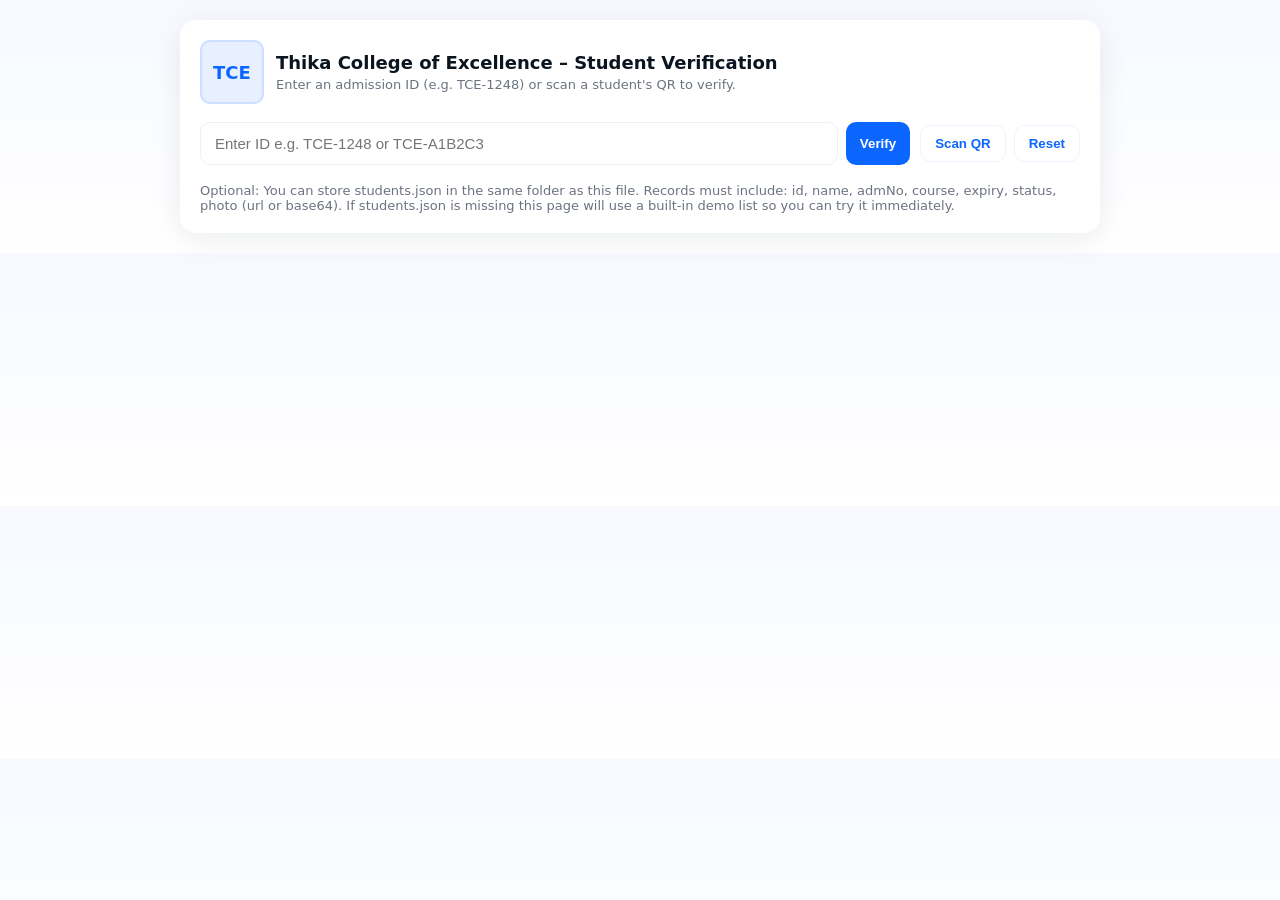
==== STUDENTS/index.html @ b4c0a512 "first upload" ====
<!doctype html>
<html lang="en">
<head>
  <meta charset="utf-8" />
  <meta name="viewport" content="width=device-width,initial-scale=1" />
  <title>Thika College of Excellence - Student Verification</title>
  <style>
    :root{
      --blue: #0b66ff;
      --light-blue: #e8f0ff;
      --dark: #0b1520;
      --muted: #6b7380;
      --card-radius: 12px;
      --gap: 14px;
      font-family: Inter, system-ui, -apple-system, "Segoe UI", Roboto, "Helvetica Neue", Arial;
    }

    *{box-sizing:border-box}
    body{
      margin:0;
      background:linear-gradient(180deg,#f7f9ff 0%, #ffffff 100%);
      color:var(--dark);
      -webkit-font-smoothing:antialiased;
      -moz-osx-font-smoothing:grayscale;
      padding:20px;
      display:flex;
      justify-content:center;
    }

    .container{
      width:100%;
      max-width:920px;
      background:white;
      border-radius:16px;
      box-shadow:0 6px 30px rgba(10,20,40,0.08);
      padding:20px;
    }

    header{
      display:flex;
      gap:12px;
      align-items:center;
      margin-bottom:18px;
    }

    .logo{
      width:64px;height:64px;border-radius:10px;background:var(--light-blue);display:flex;align-items:center;justify-content:center;font-weight:700;color:var(--blue);font-size:18px;
      flex-shrink:0;
      border:2px solid rgba(11,102,255,0.12);
    }

    .title{font-size:18px;font-weight:700}
    .subtitle{font-size:13px;color:var(--muted);margin-top:4px}

    .search-row{display:flex;gap:10px;align-items:center;margin-bottom:18px}
    .search{flex:1;display:flex;gap:8px}
    input[type="text"]{flex:1;padding:12px 14px;border-radius:10px;border:1px solid #edf1f7;font-size:15px}
    button{padding:10px 14px;border-radius:10px;border:none;background:var(--blue);color:white;font-weight:600;cursor:pointer}
    button.ghost{background:transparent;color:var(--blue);border:1px solid rgba(11,102,255,0.08)}

    .result-area{display:grid;grid-template-columns: 220px 1fr;gap:18px;align-items:start}
    .card{border-radius:12px;padding:14px;background:linear-gradient(180deg, #ffffff, #fbfdff);border:1px solid rgba(11,102,255,0.04)}

    .photo{width:100%;height:0;padding-bottom:120%;border-radius:8px;background:#f2f5ff;background-size:cover;background-position:center;border:1px solid #e6ecff}

    .info h2{margin:0 0 6px 0;font-size:20px}
    .info .meta{color:var(--muted);margin-bottom:8px}
    .badge{display:inline-block;padding:6px 8px;border-radius:999px;font-weight:700;font-size:12px}
    .active{background:#e8f9f1;color:#036b3a}
    .graduated{background:#fff6e6;color:#b36b00}
    .suspended{background:#ffecef;color:#a30000}

    .field{display:flex;justify-content:space-between;padding:8px 0;border-top:1px dashed #eef3ff}
    .field:first-of-type{border-top:none}

    .invalid{color:#b00020;background:#fff1f2;padding:12px;border-radius:10px;border:1px solid rgba(176,0,32,0.06)}

    .small{font-size:13px;color:var(--muted)}

    /* responsive */
    @media (max-width:700px){
      .result-area{grid-template-columns:1fr;}
      .logo{width:52px;height:52px}
      .title{font-size:16px}
    }

    /* scanner modal */
    .modal{position:fixed;inset:0;background:rgba(2,8,23,0.6);display:none;align-items:center;justify-content:center}
    .modal.open{display:flex}
    .modal .panel{width:90%;max-width:520px;background:white;padding:12px;border-radius:12px}
    .hint{font-size:13px;color:var(--muted);margin-top:8px}
  </style>
</head>
<body>
  <div class="container">
    <header>
      <div class="logo">TCE</div>
      <div>
        <div class="title">Thika College of Excellence – Student Verification</div>
        <div class="subtitle">Enter an admission ID (e.g. TCE-1248) or scan a student's QR to verify.</div>
      </div>
    </header>

    <div class="search-row">
      <div class="search">
        <input id="idInput" type="text" placeholder="Enter ID e.g. TCE-1248 or TCE-A1B2C3" inputmode="text" autocomplete="off" />
        <button id="searchBtn">Verify</button>
      </div>
      <div style="display:flex;gap:8px">
        <button id="scanBtn" class="ghost">Scan QR</button>
        <button id="resetBtn" class="ghost">Reset</button>
      </div>
    </div>

    <div id="messageArea"></div>

    <div id="result" class="result-area" style="display:none;margin-top:8px">
      <div class="card" id="leftCard">
        <div id="photo" class="photo" title="Student photo"></div>
        <div class="small" style="margin-top:8px">Photo</div>
      </div>
      <div class="card" id="rightCard">
        <div class="info">
          <h2 id="name">Name</h2>
          <div class="meta" id="course">Course</div>
          <div style="margin-top:10px" id="statusWrap"></div>
        </div>

        <div style="margin-top:10px">
          <div class="field"><div class="small">ADM No</div><div id="adm" class="small"></div></div>
          <div class="field"><div class="small">Expiry date</div><div id="expiry" class="small"></div></div>
          <div class="field"><div class="small">Status</div><div id="statusText" class="small"></div></div>
        </div>
      </div>
    </div>

    <div class="small" style="margin-top:16px;color:var(--muted)">
      Optional: You can store students.json in the same folder as this file. Records must include: id, name, admNo, course, expiry, status, photo (url or base64). If students.json is missing this page will use a built-in demo list so you can try it immediately.
    </div>
  </div>

  <!-- Modal for scanner -->
  <div id="modal" class="modal" aria-hidden="true">
    <div class="panel">
      <div id="reader" style="width:100%"></div>
      <div style="display:flex;justify-content:flex-end;margin-top:8px">
        <button id="closeScanner" class="ghost">Close</button>
      </div>
      <div class="hint">Allow camera access. Point the camera at a QR code that contains the student's ID or a link with <code>?id=</code>.</div>
    </div>
  </div>

  <script>
    // Demo fallback data used when students.json is not found.
    const FALLBACK_STUDENTS = [
      {
        id: 'TCE-1248',
        name: 'Michael Lesakale',
        admNo: '123-456-7890',
        course: 'Diploma in Electrical and Electronics',
        expiry: '2027-01-01',
        status: 'Active',
        photo: 'data:image/svg+xml;utf8,' + encodeURIComponent('<svg xmlns="http://www.w3.org/2000/svg" width="400" height="500"><rect width="100%" height="100%" fill="#e8f0ff"/><text x="50%" y="50%" dominant-baseline="middle" text-anchor="middle" font-size="28" fill="#0b66ff" font-family="sans-serif">Michael<br/>Lesakale</text></svg>')
      },
      {
        id: 'TCE-A1B2C3',
        name: 'Aisha Mwende',
        admNo: '987-654-3210',
        course: 'Diploma in ICT',
        expiry: '2026-07-15',
        status: 'Graduated',
        photo: 'data:image/svg+xml;utf8,' + encodeURIComponent('<svg xmlns="http://www.w3.org/2000/svg" width="400" height="500"><rect width="100%" height="100%" fill="#f8faff"/><text x="50%" y="50%" dominant-baseline="middle" text-anchor="middle" font-size="28" fill="#0b66ff" font-family="sans-serif">Aisha<br/>Mwende</text></svg>')
      }
    ];

    let students = [];

    async function loadStudents() {
      // Try JSON first
      try{
        const res = await fetch('./students.json', {cache: 'no-store'});
        if (!res.ok) throw new Error('JSON not found');
        const data = await res.json();
        students = normalize(data);
        return;
      }catch(e){
        // try CSV
        try{
          const res2 = await fetch('./students.csv', {cache: 'no-store'});
          if (res2.ok){
            const text = await res2.text();
            students = parseCSV(text);
            return;
          }
        }catch(e2){}
      }
      // fallback
      students = FALLBACK_STUDENTS;
    }

    function normalize(list){
      // ensure keys are lowercase and expected
      return list.map(item => ({
        id: item.id || item.ID || (item.admNo ? item.admNo : ''),
        name: item.name || item.Name || '',
        admNo: item.admNo || item.ADM || item.ADM_NO || item.adm || '',
        course: item.course || item.Course || '',
        expiry: item.expiry || item.Expiry || item.expiry_date || '',
        status: (item.status || item.Status || 'Active'),
        photo: item.photo || item.photoUrl || item.photo_url || ''
      }));
    }

    function parseCSV(text){
      // very small CSV parser; expects header row
      const rows = text.split(/\r?\n/).filter(r=>r.trim());
      if (rows.length < 1) return [];
      const headers = rows[0].split(',').map(h=>h.trim());
      const data = rows.slice(1).map(r=>{
        const cols = r.split(',');
        const obj = {};
        headers.forEach((h,i)=> obj[h.trim()] = (cols[i]||'').trim());
        return obj;
      });
      return normalize(data);
    }

    function showInvalid(msg){
      const area = document.getElementById('messageArea');
      area.innerHTML = `<div class="invalid">${msg}</div>`;
      document.getElementById('result').style.display = 'none';
    }

    function showStudent(s){
      document.getElementById('messageArea').innerHTML = '';
      document.getElementById('result').style.display = 'grid';
      document.getElementById('photo').style.backgroundImage = `url('${s.photo||''}')`;
      document.getElementById('name').innerText = s.name || '-';
      document.getElementById('course').innerText = s.course || '-';
      document.getElementById('adm').innerText = s.admNo || (s.id||'-');
      document.getElementById('expiry').innerText = s.expiry || '-';
      document.getElementById('statusText').innerText = s.status || '-';

      const wrap = document.getElementById('statusWrap');
      const st = (s.status||'Active').toLowerCase();
      let cls='active', txt='Active';
      if (st.includes('grad')){ cls='graduated'; txt='Graduated' }
      else if (st.includes('susp')){ cls='suspended'; txt='Suspended' }
      else { cls='active'; txt='Active' }
      wrap.innerHTML = `<span class="badge ${cls}">${txt}</span>`;
    }

    function findById(q){
      if(!q) return null;
      q = q.trim();
      return students.find(s=> (s.id||'').toLowerCase() === q.toLowerCase() || (s.admNo||'').toLowerCase() === q.toLowerCase());
    }

    document.getElementById('searchBtn').addEventListener('click', ()=>{
      const q = document.getElementById('idInput').value;
      const found = findById(q);
      if(found) showStudent(found); else showInvalid('Invalid or Unregistered ID.');
    });

    document.getElementById('resetBtn').addEventListener('click', ()=>{
      document.getElementById('idInput').value='';
      document.getElementById('messageArea').innerHTML='';
      document.getElementById('result').style.display='none';
    });

    // Support ?id= in URL
    function checkQueryParam(){
      const params = new URLSearchParams(location.search);
      const id = params.get('id');
      if(id){
        document.getElementById('idInput').value = id;
        const found = findById(id);
        if(found) showStudent(found); else showInvalid('Invalid or Unregistered ID.');
      }
    }

    // Simple QR code scanner integration using html5-qrcode (optional). We only load the script if user opens scanner.
    let html5QrCode = null;
    async function openScanner(){
      const modal = document.getElementById('modal'); modal.classList.add('open'); modal.setAttribute('aria-hidden','false');
      if(!window.Html5Qrcode){
        // load script dynamically from CDN
        try{
          await loadScript('https://unpkg.com/html5-qrcode@2.3.7/minified/html5-qrcode.min.js');
        }catch(e){
          alert('Failed to load QR scanner. Check network.');
          return;
        }
      }

      const readerId = 'reader';
      html5QrCode = new Html5Qrcode(readerId);
      const config = { fps: 10, qrbox: {width:250,height:250} };
      Html5Qrcode.getCameras().then(cameras=>{
        const camId = (cameras && cameras.length>0) ? cameras[0].id : null;
        html5QrCode.start(camId, config, qrCodeMessage=>{
          // qrCodeMessage may be a full URL or just an ID
          // if it contains ?id=, parse it
          let id = qrCodeMessage;
          try{ const u = new URL(qrCodeMessage); id = new URL(qrCodeMessage).searchParams.get('id') || qrCodeMessage; }catch(e){}
          // stop and close
          stopScanner();
          document.getElementById('idInput').value = id;
          const found = findById(id);
          if(found) showStudent(found); else showInvalid('Invalid or Unregistered ID.');
        }, err => {
          // ignore scan errors
        }).catch(err=>{
          console.error('start error', err);
        });
      }).catch(err=>{
        console.warn('camera list error', err);
        // try starting without camera id
        html5QrCode.start({facingMode: 'environment'}, config, qrCodeMessage=>{}, err=>{}).catch(()=>{});
      });
    }

    function stopScanner(){
      const modal = document.getElementById('modal'); modal.classList.remove('open'); modal.setAttribute('aria-hidden','true');
      if(html5QrCode){ html5QrCode.stop().then(()=>{ html5QrCode.clear(); html5QrCode=null; }).catch(()=>{html5QrCode=null}); }
    }

    document.getElementById('scanBtn').addEventListener('click', ()=> openScanner());
    document.getElementById('closeScanner').addEventListener('click', ()=> stopScanner());

    function loadScript(url){
      return new Promise((resolve,reject)=>{
        const s = document.createElement('script'); s.src = url; s.onload = ()=>resolve(); s.onerror = ()=>reject(); document.head.appendChild(s);
      });
    }

    // On load
    (async function(){
      await loadStudents();
      checkQueryParam();

      // support enter key
      document.getElementById('idInput').addEventListener('keydown', (e)=>{ if(e.key === 'Enter'){ document.getElementById('searchBtn').click(); } });
    })();
  </script>
</body>
</html>
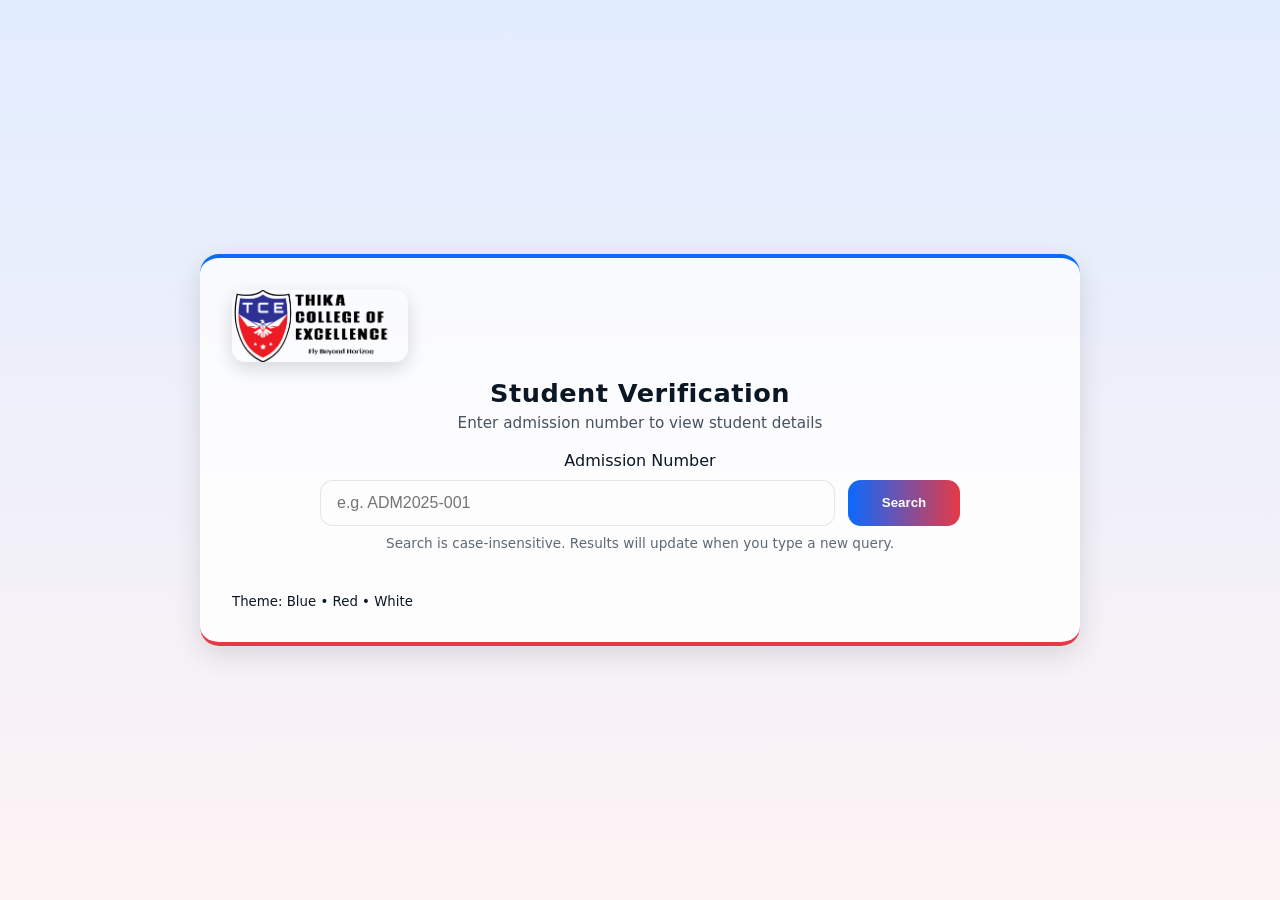
==== commit b962a95a: "update website" ====
--- a/STUDENTS/index.html
+++ b/STUDENTS/index.html
@@ -2,346 +2,49 @@
 <html lang="en">
 <head>
   <meta charset="utf-8" />
-  <meta name="viewport" content="width=device-width,initial-scale=1" />
-  <title>Thika College of Excellence - Student Verification</title>
-  <style>
-    :root{
-      --blue: #0b66ff;
-      --light-blue: #e8f0ff;
-      --dark: #0b1520;
-      --muted: #6b7380;
-      --card-radius: 12px;
-      --gap: 14px;
-      font-family: Inter, system-ui, -apple-system, "Segoe UI", Roboto, "Helvetica Neue", Arial;
-    }
-
-    *{box-sizing:border-box}
-    body{
-      margin:0;
-      background:linear-gradient(180deg,#f7f9ff 0%, #ffffff 100%);
-      color:var(--dark);
-      -webkit-font-smoothing:antialiased;
-      -moz-osx-font-smoothing:grayscale;
-      padding:20px;
-      display:flex;
-      justify-content:center;
-    }
-
-    .container{
-      width:100%;
-      max-width:920px;
-      background:white;
-      border-radius:16px;
-      box-shadow:0 6px 30px rgba(10,20,40,0.08);
-      padding:20px;
-    }
-
-    header{
-      display:flex;
-      gap:12px;
-      align-items:center;
-      margin-bottom:18px;
-    }
-
-    .logo{
-      width:64px;height:64px;border-radius:10px;background:var(--light-blue);display:flex;align-items:center;justify-content:center;font-weight:700;color:var(--blue);font-size:18px;
-      flex-shrink:0;
-      border:2px solid rgba(11,102,255,0.12);
-    }
-
-    .title{font-size:18px;font-weight:700}
-    .subtitle{font-size:13px;color:var(--muted);margin-top:4px}
-
-    .search-row{display:flex;gap:10px;align-items:center;margin-bottom:18px}
-    .search{flex:1;display:flex;gap:8px}
-    input[type="text"]{flex:1;padding:12px 14px;border-radius:10px;border:1px solid #edf1f7;font-size:15px}
-    button{padding:10px 14px;border-radius:10px;border:none;background:var(--blue);color:white;font-weight:600;cursor:pointer}
-    button.ghost{background:transparent;color:var(--blue);border:1px solid rgba(11,102,255,0.08)}
-
-    .result-area{display:grid;grid-template-columns: 220px 1fr;gap:18px;align-items:start}
-    .card{border-radius:12px;padding:14px;background:linear-gradient(180deg, #ffffff, #fbfdff);border:1px solid rgba(11,102,255,0.04)}
-
-    .photo{width:100%;height:0;padding-bottom:120%;border-radius:8px;background:#f2f5ff;background-size:cover;background-position:center;border:1px solid #e6ecff}
-
-    .info h2{margin:0 0 6px 0;font-size:20px}
-    .info .meta{color:var(--muted);margin-bottom:8px}
-    .badge{display:inline-block;padding:6px 8px;border-radius:999px;font-weight:700;font-size:12px}
-    .active{background:#e8f9f1;color:#036b3a}
-    .graduated{background:#fff6e6;color:#b36b00}
-    .suspended{background:#ffecef;color:#a30000}
-
-    .field{display:flex;justify-content:space-between;padding:8px 0;border-top:1px dashed #eef3ff}
-    .field:first-of-type{border-top:none}
-
-    .invalid{color:#b00020;background:#fff1f2;padding:12px;border-radius:10px;border:1px solid rgba(176,0,32,0.06)}
-
-    .small{font-size:13px;color:var(--muted)}
-
-    /* responsive */
-    @media (max-width:700px){
-      .result-area{grid-template-columns:1fr;}
-      .logo{width:52px;height:52px}
-      .title{font-size:16px}
-    }
-
-    /* scanner modal */
-    .modal{position:fixed;inset:0;background:rgba(2,8,23,0.6);display:none;align-items:center;justify-content:center}
-    .modal.open{display:flex}
-    .modal .panel{width:90%;max-width:520px;background:white;padding:12px;border-radius:12px}
-    .hint{font-size:13px;color:var(--muted);margin-top:8px}
-  </style>
+  <meta name="viewport" content="width=device-width, initial-scale=1" />
+  <title>Student Verification</title>
+  <link rel="stylesheet" href="style.css" />
 </head>
 <body>
-  <div class="container">
-    <header>
-      <div class="logo">TCE</div>
-      <div>
-        <div class="title">Thika College of Excellence – Student Verification</div>
-        <div class="subtitle">Enter an admission ID (e.g. TCE-1248) or scan a student's QR to verify.</div>
+  <main class="wrap">
+
+    <!-- Header with school logo -->
+    <header class="header">
+      <div class="logo-container">
+        <img src="img/logo.png" alt="School Logo" class="school-logo" />
       </div>
+      <h1 class="title">Student Verification</h1>
+      <p class="subtitle">Enter admission number to view student details</p>
     </header>
 
-    <div class="search-row">
-      <div class="search">
-        <input id="idInput" type="text" placeholder="Enter ID e.g. TCE-1248 or TCE-A1B2C3" inputmode="text" autocomplete="off" />
-        <button id="searchBtn">Verify</button>
+    <!-- Search section -->
+    <section class="search-area">
+      <label for="admInput" class="visually-hidden">Admission Number</label>
+      <div class="search-row">
+        <input 
+          id="admInput" 
+          type="text" 
+          inputmode="text" 
+          placeholder="e.g. ADM2025-001" 
+          aria-label="Admission Number"
+        />
+        <button id="searchBtn" type="button" aria-label="Search Student">Search</button>
       </div>
-      <div style="display:flex;gap:8px">
-        <button id="scanBtn" class="ghost">Scan QR</button>
-        <button id="resetBtn" class="ghost">Reset</button>
-      </div>
-    </div>
+      <p id="hint" class="hint">
+        Search is case-insensitive. Results will update when you type a new query.
+      </p>
+    </section>
 
-    <div id="messageArea"></div>
+    <!-- Results area -->
+    <section id="resultArea" class="result-area" aria-live="polite"></section>
 
-    <div id="result" class="result-area" style="display:none;margin-top:8px">
-      <div class="card" id="leftCard">
-        <div id="photo" class="photo" title="Student photo"></div>
-        <div class="small" style="margin-top:8px">Photo</div>
-      </div>
-      <div class="card" id="rightCard">
-        <div class="info">
-          <h2 id="name">Name</h2>
-          <div class="meta" id="course">Course</div>
-          <div style="margin-top:10px" id="statusWrap"></div>
-        </div>
+    <!-- Footer -->
+    <footer class="footer">
+      <small>Theme: Blue • Red • White</small>
+    </footer>
+  </main>
 
-        <div style="margin-top:10px">
-          <div class="field"><div class="small">ADM No</div><div id="adm" class="small"></div></div>
-          <div class="field"><div class="small">Expiry date</div><div id="expiry" class="small"></div></div>
-          <div class="field"><div class="small">Status</div><div id="statusText" class="small"></div></div>
-        </div>
-      </div>
-    </div>
-
-    <div class="small" style="margin-top:16px;color:var(--muted)">
-      Optional: You can store students.json in the same folder as this file. Records must include: id, name, admNo, course, expiry, status, photo (url or base64). If students.json is missing this page will use a built-in demo list so you can try it immediately.
-    </div>
-  </div>
-
-  <!-- Modal for scanner -->
-  <div id="modal" class="modal" aria-hidden="true">
-    <div class="panel">
-      <div id="reader" style="width:100%"></div>
-      <div style="display:flex;justify-content:flex-end;margin-top:8px">
-        <button id="closeScanner" class="ghost">Close</button>
-      </div>
-      <div class="hint">Allow camera access. Point the camera at a QR code that contains the student's ID or a link with <code>?id=</code>.</div>
-    </div>
-  </div>
-
-  <script>
-    // Demo fallback data used when students.json is not found.
-    const FALLBACK_STUDENTS = [
-      {
-        id: 'TCE-1248',
-        name: 'Michael Lesakale',
-        admNo: '123-456-7890',
-        course: 'Diploma in Electrical and Electronics',
-        expiry: '2027-01-01',
-        status: 'Active',
-        photo: 'data:image/svg+xml;utf8,' + encodeURIComponent('<svg xmlns="http://www.w3.org/2000/svg" width="400" height="500"><rect width="100%" height="100%" fill="#e8f0ff"/><text x="50%" y="50%" dominant-baseline="middle" text-anchor="middle" font-size="28" fill="#0b66ff" font-family="sans-serif">Michael<br/>Lesakale</text></svg>')
-      },
-      {
-        id: 'TCE-A1B2C3',
-        name: 'Aisha Mwende',
-        admNo: '987-654-3210',
-        course: 'Diploma in ICT',
-        expiry: '2026-07-15',
-        status: 'Graduated',
-        photo: 'data:image/svg+xml;utf8,' + encodeURIComponent('<svg xmlns="http://www.w3.org/2000/svg" width="400" height="500"><rect width="100%" height="100%" fill="#f8faff"/><text x="50%" y="50%" dominant-baseline="middle" text-anchor="middle" font-size="28" fill="#0b66ff" font-family="sans-serif">Aisha<br/>Mwende</text></svg>')
-      }
-    ];
-
-    let students = [];
-
-    async function loadStudents() {
-      // Try JSON first
-      try{
-        const res = await fetch('./students.json', {cache: 'no-store'});
-        if (!res.ok) throw new Error('JSON not found');
-        const data = await res.json();
-        students = normalize(data);
-        return;
-      }catch(e){
-        // try CSV
-        try{
-          const res2 = await fetch('./students.csv', {cache: 'no-store'});
-          if (res2.ok){
-            const text = await res2.text();
-            students = parseCSV(text);
-            return;
-          }
-        }catch(e2){}
-      }
-      // fallback
-      students = FALLBACK_STUDENTS;
-    }
-
-    function normalize(list){
-      // ensure keys are lowercase and expected
-      return list.map(item => ({
-        id: item.id || item.ID || (item.admNo ? item.admNo : ''),
-        name: item.name || item.Name || '',
-        admNo: item.admNo || item.ADM || item.ADM_NO || item.adm || '',
-        course: item.course || item.Course || '',
-        expiry: item.expiry || item.Expiry || item.expiry_date || '',
-        status: (item.status || item.Status || 'Active'),
-        photo: item.photo || item.photoUrl || item.photo_url || ''
-      }));
-    }
-
-    function parseCSV(text){
-      // very small CSV parser; expects header row
-      const rows = text.split(/\r?\n/).filter(r=>r.trim());
-      if (rows.length < 1) return [];
-      const headers = rows[0].split(',').map(h=>h.trim());
-      const data = rows.slice(1).map(r=>{
-        const cols = r.split(',');
-        const obj = {};
-        headers.forEach((h,i)=> obj[h.trim()] = (cols[i]||'').trim());
-        return obj;
-      });
-      return normalize(data);
-    }
-
-    function showInvalid(msg){
-      const area = document.getElementById('messageArea');
-      area.innerHTML = `<div class="invalid">${msg}</div>`;
-      document.getElementById('result').style.display = 'none';
-    }
-
-    function showStudent(s){
-      document.getElementById('messageArea').innerHTML = '';
-      document.getElementById('result').style.display = 'grid';
-      document.getElementById('photo').style.backgroundImage = `url('${s.photo||''}')`;
-      document.getElementById('name').innerText = s.name || '-';
-      document.getElementById('course').innerText = s.course || '-';
-      document.getElementById('adm').innerText = s.admNo || (s.id||'-');
-      document.getElementById('expiry').innerText = s.expiry || '-';
-      document.getElementById('statusText').innerText = s.status || '-';
-
-      const wrap = document.getElementById('statusWrap');
-      const st = (s.status||'Active').toLowerCase();
-      let cls='active', txt='Active';
-      if (st.includes('grad')){ cls='graduated'; txt='Graduated' }
-      else if (st.includes('susp')){ cls='suspended'; txt='Suspended' }
-      else { cls='active'; txt='Active' }
-      wrap.innerHTML = `<span class="badge ${cls}">${txt}</span>`;
-    }
-
-    function findById(q){
-      if(!q) return null;
-      q = q.trim();
-      return students.find(s=> (s.id||'').toLowerCase() === q.toLowerCase() || (s.admNo||'').toLowerCase() === q.toLowerCase());
-    }
-
-    document.getElementById('searchBtn').addEventListener('click', ()=>{
-      const q = document.getElementById('idInput').value;
-      const found = findById(q);
-      if(found) showStudent(found); else showInvalid('Invalid or Unregistered ID.');
-    });
-
-    document.getElementById('resetBtn').addEventListener('click', ()=>{
-      document.getElementById('idInput').value='';
-      document.getElementById('messageArea').innerHTML='';
-      document.getElementById('result').style.display='none';
-    });
-
-    // Support ?id= in URL
-    function checkQueryParam(){
-      const params = new URLSearchParams(location.search);
-      const id = params.get('id');
-      if(id){
-        document.getElementById('idInput').value = id;
-        const found = findById(id);
-        if(found) showStudent(found); else showInvalid('Invalid or Unregistered ID.');
-      }
-    }
-
-    // Simple QR code scanner integration using html5-qrcode (optional). We only load the script if user opens scanner.
-    let html5QrCode = null;
-    async function openScanner(){
-      const modal = document.getElementById('modal'); modal.classList.add('open'); modal.setAttribute('aria-hidden','false');
-      if(!window.Html5Qrcode){
-        // load script dynamically from CDN
-        try{
-          await loadScript('https://unpkg.com/html5-qrcode@2.3.7/minified/html5-qrcode.min.js');
-        }catch(e){
-          alert('Failed to load QR scanner. Check network.');
-          return;
-        }
-      }
-
-      const readerId = 'reader';
-      html5QrCode = new Html5Qrcode(readerId);
-      const config = { fps: 10, qrbox: {width:250,height:250} };
-      Html5Qrcode.getCameras().then(cameras=>{
-        const camId = (cameras && cameras.length>0) ? cameras[0].id : null;
-        html5QrCode.start(camId, config, qrCodeMessage=>{
-          // qrCodeMessage may be a full URL or just an ID
-          // if it contains ?id=, parse it
-          let id = qrCodeMessage;
-          try{ const u = new URL(qrCodeMessage); id = new URL(qrCodeMessage).searchParams.get('id') || qrCodeMessage; }catch(e){}
-          // stop and close
-          stopScanner();
-          document.getElementById('idInput').value = id;
-          const found = findById(id);
-          if(found) showStudent(found); else showInvalid('Invalid or Unregistered ID.');
-        }, err => {
-          // ignore scan errors
-        }).catch(err=>{
-          console.error('start error', err);
-        });
-      }).catch(err=>{
-        console.warn('camera list error', err);
-        // try starting without camera id
-        html5QrCode.start({facingMode: 'environment'}, config, qrCodeMessage=>{}, err=>{}).catch(()=>{});
-      });
-    }
-
-    function stopScanner(){
-      const modal = document.getElementById('modal'); modal.classList.remove('open'); modal.setAttribute('aria-hidden','true');
-      if(html5QrCode){ html5QrCode.stop().then(()=>{ html5QrCode.clear(); html5QrCode=null; }).catch(()=>{html5QrCode=null}); }
-    }
-
-    document.getElementById('scanBtn').addEventListener('click', ()=> openScanner());
-    document.getElementById('closeScanner').addEventListener('click', ()=> stopScanner());
-
-    function loadScript(url){
-      return new Promise((resolve,reject)=>{
-        const s = document.createElement('script'); s.src = url; s.onload = ()=>resolve(); s.onerror = ()=>reject(); document.head.appendChild(s);
-      });
-    }
-
-    // On load
-    (async function(){
-      await loadStudents();
-      checkQueryParam();
-
-      // support enter key
-      document.getElementById('idInput').addEventListener('keydown', (e)=>{ if(e.key === 'Enter'){ document.getElementById('searchBtn').click(); } });
-    })();
-  </script>
+  <script src="scripte.js"></script>
 </body>
 </html>
--- a/STUDENTS/style.css
+++ b/STUDENTS/style.css
@@ -0,0 +1,335 @@
+:root {
+  /* Core palette */
+  --blue: #0b69ff;
+  --red: #e63946;
+  --white: #ffffff;
+  --text: #0b1724;
+
+  /* Backgrounds & effects */
+  --card-bg: rgba(255, 255, 255, 0.95);
+  --glass: rgba(255, 255, 255, 0.08);
+  --shadow: 0 0.5rem 1.8rem rgba(10, 10, 20, 0.12);
+
+  /* Layout system */
+  --radius: 1rem;
+  --gap: 1rem;
+  --max-width: 55rem;
+
+  /* Typography scale */
+  --fs-base: 1rem;
+  --fs-small: 0.85rem;
+  --fs-large: 1.6rem;
+}
+
+/* Reset & base */
+* {
+  box-sizing: border-box;
+  margin: 0;
+  padding: 0;
+}
+/* Logo container */
+.logo-container {
+  display: flex;
+  justify-content: flex-start; /* align logo to the left */
+  margin-bottom: 1rem;
+  align-items: center; /* vertically center if needed with title/subtitle */
+}
+
+/* School logo */
+.school-logo {
+  width: 11rem;           /* final width that fits the logo */
+  height: 4.5rem;         /* rectangular shape */
+  border-radius: 0.8rem;  /* slightly rounded corners */
+  box-shadow: 0 0.4rem 1.2rem rgba(0,0,0,0.15); /* subtle premium shadow */
+  object-fit: cover;      /* fills the rectangle without distortion */
+  transition: transform 0.2s ease, box-shadow 0.2s ease;
+}
+
+.school-logo:hover {
+  transform: scale(1.05);       /* subtle zoom effect */
+  box-shadow: 0 0.6rem 1.8rem rgba(0,0,0,0.2);
+}
+
+/* Responsive logo */
+@media (max-width: 48rem) {
+  .school-logo {
+    width: 8rem;   /* slightly smaller on mobile */
+    height: 3.5rem;
+  }
+}
+
+
+html {
+  font-size: 16px; /* Easy scaling base */
+  scroll-behavior: smooth;
+}
+
+body {
+  font-family: Inter, system-ui, -apple-system, "Segoe UI", Roboto, "Helvetica Neue", Arial;
+  background: linear-gradient(180deg, rgba(11, 105, 255, 0.12), rgba(230, 57, 70, 0.06));
+  color: var(--text);
+  -webkit-font-smoothing: antialiased;
+  -moz-osx-font-smoothing: grayscale;
+  padding: 2rem 1.2rem;
+  display: flex;
+  align-items: center;
+  justify-content: center;
+  min-height: 100vh;
+}
+
+/* Wrapper */
+.wrap {
+  width: 100%;
+  max-width: var(--max-width);
+  background: linear-gradient(180deg, rgba(255, 255, 255, 0.75), rgba(255, 255, 255, 0.9));
+  border-radius: 1.2rem;
+  box-shadow: var(--shadow);
+  padding: 2rem;
+  border-top: 0.3rem solid var(--blue);
+  border-bottom: 0.3rem solid var(--red);
+}
+
+/* Header */
+.header {
+  text-align: center;
+  margin-bottom: 1.2rem;
+}
+
+.title {
+  font-size: var(--fs-large);
+  letter-spacing: 0.03rem;
+  margin-bottom: 0.4rem;
+}
+
+.subtitle {
+  color: #263544;
+  font-size: 0.95rem;
+  opacity: 0.85;
+}
+
+/* Search area */
+.search-area {
+  display: flex;
+  flex-direction: column;
+  gap: 0.6rem;
+  align-items: center;
+  margin: 1rem 0 1.5rem;
+}
+
+.search-row {
+  display: flex;
+  width: 100%;
+  gap: 0.8rem;
+  max-width: 40rem;
+}
+
+.search-row input {
+  flex: 1;
+  padding: 0.8rem 1rem;
+  font-size: var(--fs-base);
+  border-radius: 0.8rem;
+  border: 1px solid rgba(11, 25, 40, 0.1);
+  outline: none;
+  background: var(--glass);
+  transition: box-shadow 0.2s ease, transform 0.1s ease;
+}
+
+.search-row input:focus {
+  box-shadow: 0 0.4rem 1rem rgba(11, 105, 255, 0.15);
+  transform: translateY(-0.1rem);
+}
+
+.search-row button {
+  min-width: 7rem;
+  padding: 0.8rem 1.2rem;
+  border-radius: 0.8rem;
+  border: none;
+  font-weight: 600;
+  cursor: pointer;
+  background: linear-gradient(90deg, var(--blue), var(--red));
+  color: var(--white);
+  transition: transform 0.15s ease, box-shadow 0.15s ease;
+}
+
+.search-row button:hover {
+  transform: translateY(-0.15rem);
+  box-shadow: 0 0.8rem 1.6rem rgba(0, 0, 0, 0.08);
+}
+
+.hint {
+  font-size: var(--fs-small);
+  color: #2b3944;
+  opacity: 0.75;
+}
+
+/* Results */
+.result-area {
+  margin-top: 1rem;
+  display: flex;
+  justify-content: center;
+  padding: 0.5rem;
+}
+
+/* Card */
+.card {
+  width: 100%;
+  max-width: 44rem;
+  background: var(--card-bg);
+  border-radius: var(--radius);
+  padding: 1.2rem;
+  box-shadow: 0 0.5rem 1.4rem rgba(10, 10, 20, 0.08);
+  display: grid;
+  grid-template-columns: minmax(6rem, 10rem) 1fr auto;
+  gap: 1rem;
+  align-items: center;
+  transform-origin: top center;
+  animation: popIn 0.28s ease both;
+  border-left: 0.4rem solid var(--blue);
+}
+
+.card.error {
+  border-left-color: var(--red);
+  background: linear-gradient(180deg, rgba(230, 57, 70, 0.08), rgba(255, 255, 255, 0.8));
+}
+
+/* Photo */
+.card .photo {
+  width: 100%;
+  aspect-ratio: 1/1;
+  border-radius: 0.8rem;
+  overflow: hidden;
+  box-shadow: 0 0.3rem 0.9rem rgba(0, 0, 0, 0.1);
+}
+
+.card .photo img {
+  width: 100%;
+  height: 100%;
+  object-fit: cover;
+}
+
+/* Meta */
+.card .meta {
+  display: flex;
+  flex-direction: column;
+  gap: 0.4rem;
+}
+
+.meta .label {
+  font-size: 0.75rem;
+  color: #5a6a78;
+  text-transform: uppercase;
+  letter-spacing: 0.05rem;
+}
+
+.meta .value {
+  font-size: 1rem;
+  font-weight: 700;
+  color: var(--text);
+}
+
+/* Details */
+.details {
+  display: grid;
+  grid-template-columns: repeat(auto-fit, minmax(12rem, 1fr));
+  gap: 0.8rem;
+  margin-top: 0.4rem;
+}
+
+.detail-item {
+  background: rgba(11, 25, 40, 0.04);
+  padding: 0.6rem 0.8rem;
+  border-radius: 0.6rem;
+  font-size: 0.9rem;
+}
+
+/* Actions */
+.actions {
+  display: flex;
+  flex-direction: column;
+  gap: 0.6rem;
+  align-items: flex-end;
+}
+
+.actions small {
+  font-size: var(--fs-small);
+  color: #394b57;
+}
+
+.actions button {
+  padding: 0.6rem 0.9rem;
+  border-radius: 0.6rem;
+  border: 1px solid rgba(11, 25, 40, 0.08);
+  background: transparent;
+  cursor: pointer;
+  transition: all 0.2s ease;
+}
+
+.actions button:hover {
+  background: rgba(11, 105, 255, 0.08);
+}
+
+/* Empty state */
+.empty {
+  text-align: center;
+  padding: 1.2rem;
+  border-radius: 0.8rem;
+  background: rgba(11, 25, 40, 0.04);
+  width: 100%;
+  max-width: 32rem;
+}
+
+/* Copy button */
+.copyBtn {
+  background: linear-gradient(90deg, var(--blue), var(--red));
+  color: var(--blue);
+  border: none;
+  padding: 0.6rem 1rem;
+  border-radius: 0.6rem;
+  cursor: pointer;
+  display: flex;
+  align-items: center;
+  gap: 0.4rem;
+  font-weight: 600;
+  transition: transform 0.15s ease, box-shadow 0.15s ease;
+}
+
+.copyBtn:hover {
+  transform: translateY(-0.15rem);
+  box-shadow: 0 0.5rem 1rem rgba(11, 105, 255, 0.25);
+}
+
+.copy-feedback {
+  opacity: 0;
+  font-size: 0.8rem;
+  color: var(--blue);
+  transition: opacity 0.3s ease, transform 0.3s ease;
+}
+
+/* Animations */
+@keyframes popIn {
+  from {
+    opacity: 0;
+    transform: translateY(0.5rem) scale(0.98);
+  }
+  to {
+    opacity: 1;
+    transform: translateY(0) scale(1);
+  }
+}
+
+/* Responsive */
+@media (max-width: 48rem) {
+  .card {
+    grid-template-columns: 1fr;
+    text-align: left;
+  }
+  .actions {
+    align-items: flex-start;
+  }
+  .search-row {
+    flex-direction: column;
+  }
+  .search-row button {
+    width: 100%;
+  }
+}
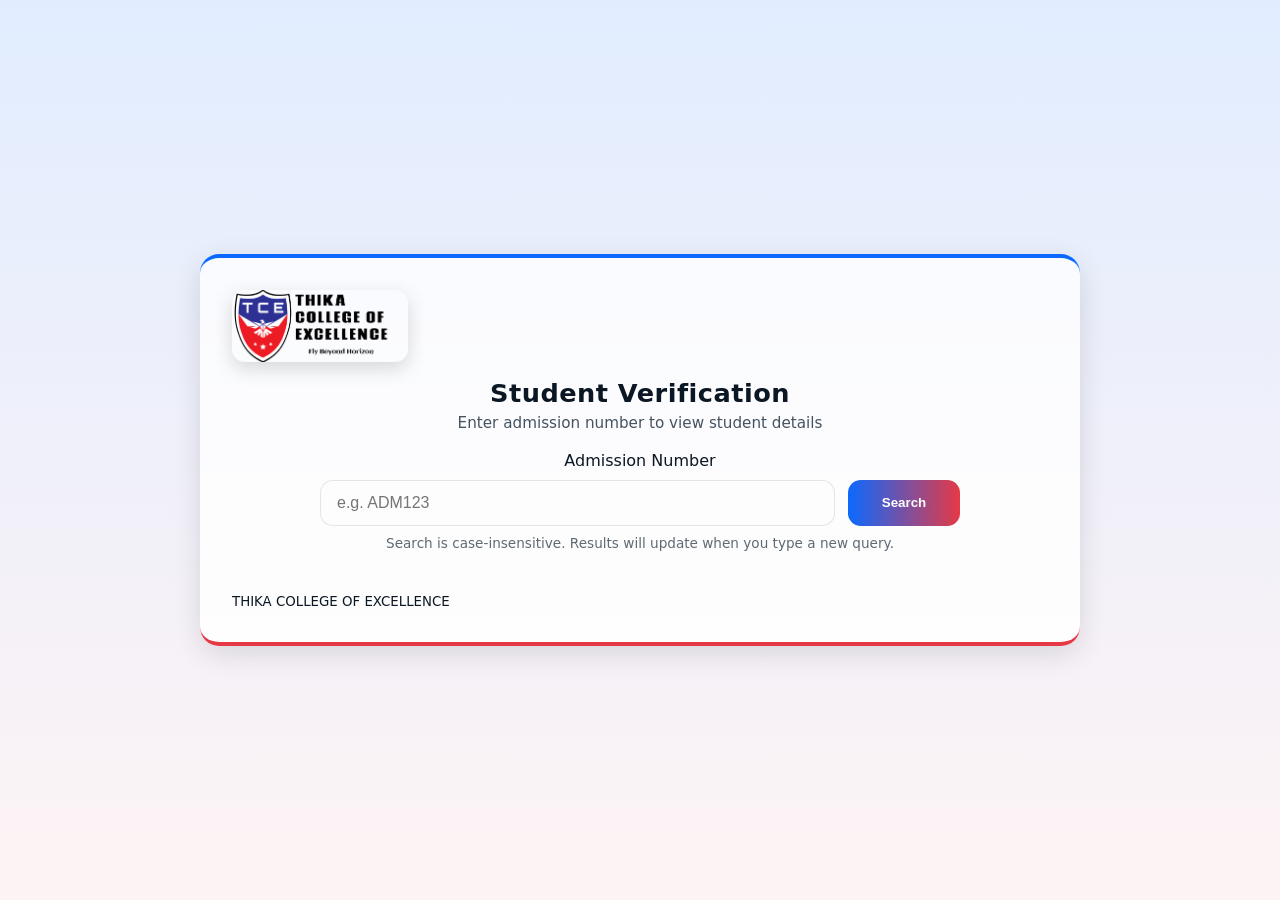
==== commit 7617e365: "update website" ====
--- a/STUDENTS/index.html
+++ b/STUDENTS/index.html
@@ -26,7 +26,7 @@
           id="admInput" 
           type="text" 
           inputmode="text" 
-          placeholder="e.g. ADM2025-001" 
+          placeholder="e.g. ADM123" 
           aria-label="Admission Number"
         />
         <button id="searchBtn" type="button" aria-label="Search Student">Search</button>
@@ -41,7 +41,7 @@
 
     <!-- Footer -->
     <footer class="footer">
-      <small>Theme: Blue • Red • White</small>
+      <small>THIKA COLLEGE OF EXCELLENCE</small>
     </footer>
   </main>
 
